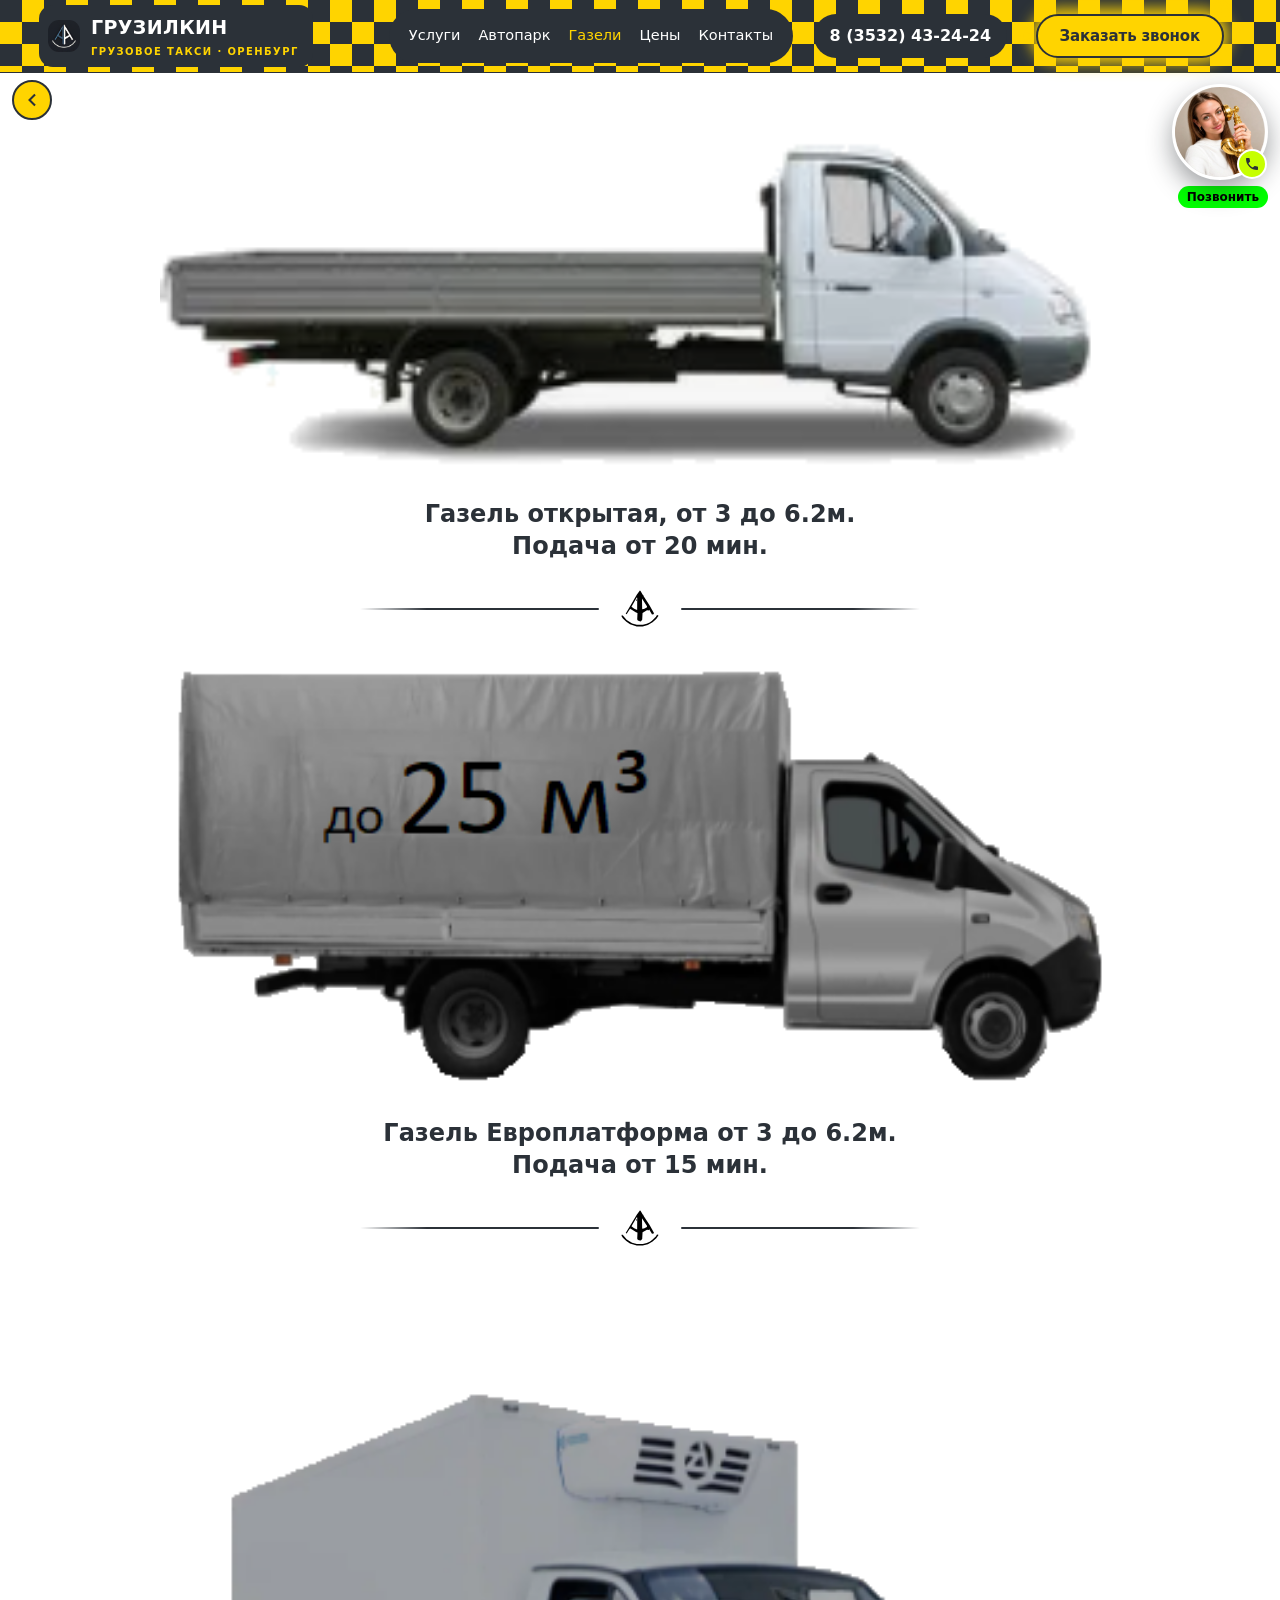
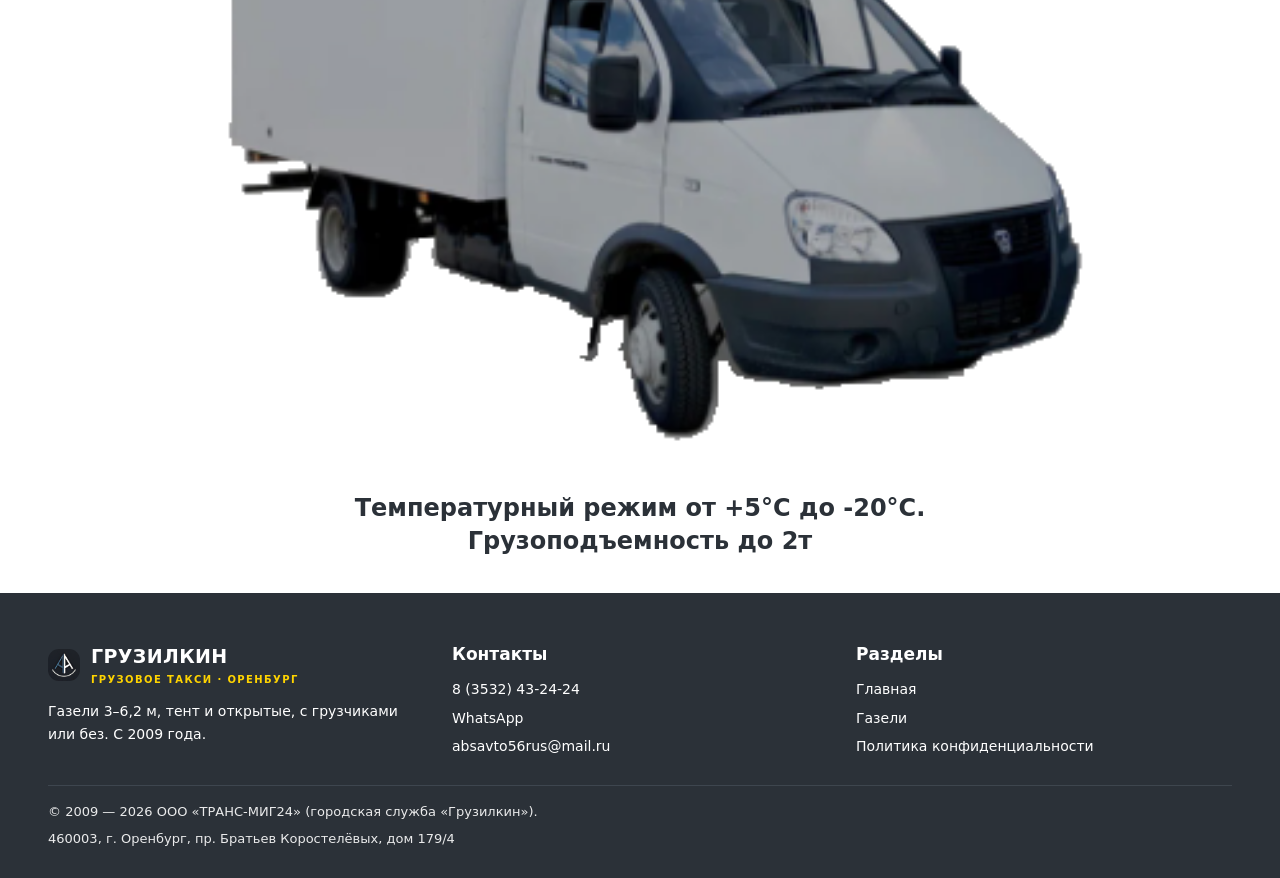
==== gazeli.html @ c3faa5ec "Publish the current site so GitHub Pages can serve it. Co-authored-by: Cursor <cursoragent@cursor.co" ====
<!DOCTYPE html>
<html lang="ru">
<head>
<meta charset="utf-8">
<meta name="viewport" content="width=device-width, initial-scale=1, viewport-fit=cover">
<title>Газели от 3 до 6,2 метров в Оренбурге — Грузилкин</title>
<meta name="description" content="Газели 3, 4,2, 5,2 и 6,2 м — с тентом и открытые. По городу и области, с грузчиками или без. Разбор и сборка мебели. Час от 1 800 ₽.">
<meta name="theme-color" content="#2B3138">
<link rel="canonical" href="https://adamestok.github.io/Gruzilkin-site/gazeli.html">
<link rel="stylesheet" href="gazeli.css?v=73">
</head>
<body>
<a class="skip" href="#main" style="position:absolute;left:-9999px">К содержанию</a>

<header class="topbar" id="topbar">
  <div class="topbar__in">
    <a class="brand" href="index.html" aria-label="Грузилкин — на главную">
      <img class="brand__mark" src="assets/brand-logo.png" width="191" height="186" alt="">
      <span>
        <span class="brand__name">ГРУЗИЛКИН</span>
        <span class="brand__sub">Грузовое такси · Оренбург</span>
      </span>
    </a>
    <nav class="nav" aria-label="Основная навигация">
      <a href="index.html#services">Услуги</a>
      <a href="index.html#park">Автопарк</a>
      <a class="is-on" href="gazeli.html" aria-current="page">Газели</a>
      <a href="index.html#calc">Цены</a>
      <a href="index.html#contacts">Контакты</a>
    </nav>
    <a class="hdr-tel" href="tel:+73532432424">8 (3532) 43-24-24</a>
    <a class="btn-blink-order" href="tel:+73532432424">Заказать звонок</a>
  </div>
</header>

<a class="back" href="index.html" aria-label="Назад"><svg viewBox="0 0 24 24" aria-hidden="true"><path fill="currentColor" d="M14.5 5.2 7.7 12l6.8 6.8 1.6-1.6L10.9 12l5.2-5.2z"/></svg></a>

<a class="hero__call" href="tel:+73532432424" aria-label="Позвонить 8 (3532) 43-24-24">
  <span class="hero__call-face">
    <img class="hero__girl" src="assets/dispatcher.webp" width="1024" height="1024" alt="">
    <span class="hero__call-badge" aria-hidden="true">
      <svg viewBox="0 0 24 24"><path d="M6.6 10.8c1.4 2.8 3.8 5.1 6.6 6.6l2.2-2.2c.3-.3.7-.4 1-.2 1.1.4 2.3.6 3.6.6.6 0 1 .4 1 1V20c0 .6-.4 1-1 1C10.6 21 3 13.4 3 4c0-.6.4-1 1-1h3.5c.6 0 1 .4 1 1 0 1.2.2 2.4.6 3.5.1.4 0 .8-.3 1.1l-2.2 2.2z"/></svg>
    </span>
  </span>
  <span class="hero__call-label">Позвонить</span>
</a>


<main id="main" class="page">
  <div class="gazeli-photos">
      <figure>
        <img src="assets/gazeli/board.png?v=13" width="251" height="94" alt="Газель с открытым бортом">
        <figcaption>Газель открытая, от 3 до 6.2м.<br>Подача от 20 мин.</figcaption>
        <div class="gazeli-split" aria-hidden="true">
          <span></span>
          <img src="assets/brand-mark.svg?v=4" width="96" height="93" alt="">
          <span></span>
        </div>
      </figure>
      <figure>
        <img src="assets/gazeli/tent-side.png?v=26" width="405" height="189" alt="Газель с серым тентом">
        <figcaption class="is-2">Газель Европлатформа от 3 до 6.2м.<br>Подача от 15 мин.</figcaption>
        <div class="gazeli-split" aria-hidden="true">
          <span></span>
          <img src="assets/brand-mark.svg?v=4" width="96" height="93" alt="">
          <span></span>
        </div>
      </figure>
      <figure>
        <img src="assets/gazeli/fridge.png?v=18" width="375" height="314" alt="Газель-рефрижератор">
        <figcaption class="is-2">Температурный режим от +5°C до -20°C.<br>Грузоподъемность до 2т</figcaption>
      </figure>
  </div>
</main>

<footer class="foot">
  <div class="wrap">
    <div class="foot__grid">
      <div>
        <a class="brand" href="index.html">
          <img class="brand__mark" src="assets/brand-logo.png" width="32" height="32" alt="">
          <span><span class="brand__name">ГРУЗИЛКИН</span><span class="brand__sub">Грузовое такси · Оренбург</span></span>
        </a>
        <p style="font-size:14px;margin-top:12px">Газели 3–6,2 м, тент и открытые, с грузчиками или без. С 2009 года.</p>
      </div>
      <div>
        <div class="foot__h">Контакты</div>
        <div class="foot__list">
          <a href="tel:+73532432424">8 (3532) 43-24-24</a>
          <a href="https://wa.me/79033695311" target="_blank" rel="noopener">WhatsApp</a>
          <a href="mailto:absavto56rus@mail.ru">absavto56rus@mail.ru</a>
        </div>
      </div>
      <div>
        <div class="foot__h">Разделы</div>
        <div class="foot__list">
          <a href="index.html">Главная</a>
          <a href="gazeli.html">Газели</a>
          <a href="policy.html">Политика конфиденциальности</a>
        </div>
      </div>
    </div>
    <div class="foot__bot">
      <span>© 2009 — 2026 ООО «ТРАНС-МИГ24» (городская служба «Грузилкин»).</span>
      <span>460003, г. Оренбург, пр. Братьев Коростелёвых, дом 179/4</span>
    </div>
  </div>
</footer>

<script>
(function () {
  var order = document.querySelector(".btn-blink-order");
  var call = document.querySelector(".hero__call-label");
  if (!order || !call) return;
  if (window.matchMedia("(prefers-reduced-motion: reduce)").matches) return;
  var period = 1300;
  function tick() {
    var yellow = (Date.now() % period) < period / 2;
    order.classList.toggle("is-lit", yellow);
    call.classList.toggle("is-lit", !yellow);
    requestAnimationFrame(tick);
  }
  tick();
})();
</script>
</body>
</html>
---- gazeli.css ----
/* Внутренняя страница «Газели» — те же токены, без вшитых шрифтов. */
:root{
  --black:#2B3138;
  --graphite-2:#353C44;
  --graphite-3:#414952;
  --white:#FFFFFF;
  --accent:#FFD400;
  --accent-ink:#1A1E23;
  --gray-1:#2B3138;
  --gray-2:#FFFFFF;
  --line:#E5E7EB;
  --line-d:#414952;
  --maxw:1280px;
  --pad:clamp(20px,4vw,48px);
  --r:14px;
  --ff:"Inter",system-ui,-apple-system,"Segoe UI",Roboto,sans-serif;
  --ease:cubic-bezier(.22,.61,.36,1);
}
*,*::before,*::after{box-sizing:border-box}
html{scroll-behavior:smooth;scroll-padding-top:84px;overflow-x:clip;background:#ffffff}
body{
  margin:0;background:#ffffff;color:var(--black);
  font-family:var(--ff);font-size:17px;line-height:1.6;
  -webkit-font-smoothing:antialiased;
}
img{max-width:100%;display:block}
a{color:inherit;text-decoration:none}
button{cursor:pointer;background:none;border:0;font:inherit;color:inherit}
h1,h2,h3{margin:0;font-weight:800;line-height:1.08;letter-spacing:-.025em}
p{margin:0}
ul{margin:0;padding:0;list-style:none}
:focus-visible{outline:2px solid var(--accent);outline-offset:3px}

.wrap{max-width:var(--maxw);margin:0 auto;padding:0 var(--pad)}
.page{padding-top:72px;background:#ffffff}
.sheet{min-height:100vh;background:#ffffff}
.sheet-title{
  position:absolute;z-index:5;margin:0;
  top:84px;left:64px;right:120px;height:96px;
  display:flex;align-items:center;justify-content:center;
  font-size:39px;font-weight:800;line-height:1;letter-spacing:-.02em;
  color:var(--black);pointer-events:none;
}
.sheet-title.is-long{
  font-size:36px;line-height:1;white-space:nowrap;text-align:center;
}
.sheet-title.is-xlong{font-size:min(30px, calc((100vw - 184px) / 14))}
@property --say-a{syntax:"<angle>";inherits:false;initial-value:0deg}
.say-try{
  height:40px;margin:0 0 12px;padding:0 16px 0 14px;border-radius:999px;
  display:inline-flex;align-items:center;gap:8px;
  color:#2B3138;border:3px solid transparent;
  background:
    linear-gradient(#fff,#fff) padding-box,
    conic-gradient(from var(--say-a),#ff2d2d,#ffd400,#39ff14,#2ad4ff,#8a5cff,#ff2d2d) border-box;
  animation:say-rgb 6s linear infinite;
  font-weight:800;font-size:0;line-height:1;white-space:nowrap;
}
.say-try::after{
  content:"произнести";
  font-size:15px;font-weight:800;line-height:1;
}
.say-try.is-on::after{content:"стоп"}
@keyframes say-rgb{to{--say-a:360deg}}
.say-try svg{width:13px;height:13px;flex:0 0 13px}
.say-try .say-play{transform-origin:center;animation:say-tri 3s ease-in-out infinite}
@keyframes say-tri{0%,100%{transform:scale(1)}50%{transform:scale(2)}}
.say-try .say-pause{display:none}
.say-try.is-on .say-play{display:none}
.say-try.is-on .say-pause{display:block}
.say-try:active,.say-try.is-on{
  color:#fff;
  background:
    linear-gradient(#2B3138,#2B3138) padding-box,
    conic-gradient(from var(--say-a),#ff2d2d,#ffd400,#39ff14,#2ad4ff,#8a5cff,#ff2d2d) border-box;
}
.sheet-shot{width:75%;margin:150px auto 0}
.sheet-photo{
  width:100%;height:auto;display:block;margin:0;
  border-radius:14px;
}
.sheet-lead{
  max-width:34em;margin:18px auto 0;padding:0 var(--pad);
  display:flex;flex-direction:column;align-items:center;
  text-align:center;color:var(--black);
}
.sheet > .sheet-lead:first-child{margin-top:150px}
.sheet-lead p{
  margin:0 0 14px;
  font-size:18px;font-weight:700;line-height:1.45;
}
.sheet-lead .gazeli-split{margin:6px auto 16px}
.sheet-lead .gazeli-split img{width:50px;height:auto;flex:0 0 50px;margin:0}
.sheet-cards{
  width:100%;display:flex;flex-direction:column;gap:12px;
  margin:0 0 28px;
}
.sheet-card{
  margin:0;padding:14px 16px 16px;text-align:left;
  background:#fff;border-radius:16px;
  border:1px solid rgba(43,49,56,.1);
  box-shadow:0 0 0 1px rgba(255,212,0,.55), 0 10px 22px rgba(43,49,56,.06);
}
.sheet-kicker{
  display:inline-flex;margin:0 0 8px;padding:4px 10px;border-radius:999px;
  background:#FFD400;color:#2B3138;
  font-size:12px;font-weight:800;line-height:1.2;letter-spacing:.01em;
}
.sheet-card p{margin:0;text-align:left;font-size:16.5px;font-weight:650;line-height:1.5}
.sheet-card p + p{margin-top:10px}
.sheet-lead .say-w.is-now{color:#9aa0a6}
.sheet-lead .seo-block{width:100%}
.sheet-lead .seo-bar{
  width:100%;height:8px;margin:2px 0 16px;border-radius:4px;
  background:#FFD400;
}
.sheet-lead .seo-note{
  width:100%;max-width:100%;margin:4px 0 0;padding:0;
  overflow:hidden;white-space:nowrap;text-overflow:clip;
  border:0;box-shadow:none;background:transparent;text-align:left;
  font-size:1px;font-weight:650;line-height:1.2;
}
.gazeli-photos{
  display:flex;flex-direction:column;gap:20px;
  width:100%;margin:0;padding:0;
  background:#ffffff;border:0;box-shadow:none;
}
.gazeli-photos figure{margin:0;padding:0;background:#ffffff;border:0;box-shadow:none}
.gazeli-photos figure:first-child{margin-top:50px}
.gazeli-photos figure:last-child{padding-bottom:36px}
.gazeli-photos img{
  width:75%;height:auto;display:block;margin:0 auto;
  background:#ffffff;border:0;box-shadow:none;outline:0;
}
.gazeli-photos img.is-flip{transform:scaleX(-1)}
.gazeli-photos figcaption{
  margin:16px 0 0;
  padding:0 var(--pad);
  font-size:24px;
  font-weight:700;
  line-height:1.35;
  color:var(--black);
  text-align:center;
}
.gazeli-photos figcaption.is-2{
  font-size:clamp(15px,4.55vw,24px);
  white-space:nowrap;
}
.gazeli-split{
  display:flex;align-items:center;gap:16px;
  width:min(560px,88%);
  margin:22px auto 0;
}
.gazeli-split span{
  flex:1;height:2px;border-radius:2px;
  background:linear-gradient(90deg,transparent,#2B3138 28%,#2B3138);
}
.gazeli-split span:last-child{
  background:linear-gradient(90deg,#2B3138,#2B3138 72%,transparent);
}
.gazeli-photos .gazeli-split img{
  width:50px;height:auto;flex:0 0 50px;margin:0;
  object-fit:contain;background:transparent;border-radius:0;
}

.btn{
  display:inline-flex;align-items:center;justify-content:center;gap:10px;
  min-height:52px;padding:0 26px;border-radius:var(--r);
  font-size:15.5px;font-weight:700;
}
.btn--main{background:var(--accent);color:var(--accent-ink)}
.btn--ghost{background:transparent;color:var(--black);border:1.5px solid var(--black)}
.btn--ghost:hover{background:var(--black);color:var(--white)}
.btn--on-dark{background:transparent;color:var(--white);border:1.5px solid #fff}
.btn--on-dark:hover{background:var(--accent);color:var(--accent-ink);border-color:var(--accent)}

.topbar{
  position:fixed;inset:0 0 auto;z-index:1100;
  background:
    repeating-conic-gradient(var(--accent) 0 25%, var(--black) 0 50%) 0 0/44px 44px;
  border-bottom:1px solid var(--black);
}
.topbar__in{
  max-width:var(--maxw);margin:0 auto;padding:0 var(--pad);
  height:72px;display:flex;align-items:center;gap:clamp(12px,1.6vw,28px);
}
.brand{display:flex;align-items:center;gap:11px;flex:0 0 auto}
.brand__mark{width:32px;height:32px;flex:0 0 32px;border-radius:11px;object-fit:cover}
.brand__name{font-size:19px;font-weight:800;letter-spacing:.02em;color:#fff}
.brand__sub{display:block;font-size:10px;font-weight:600;letter-spacing:.14em;text-transform:uppercase;margin-top:1px;color:var(--accent)}
.topbar .brand{
  background:var(--black);border-radius:14px;
  padding:7px 14px 7px 9px;margin-left:-9px;
}
.topbar .nav{
  background:var(--black);border-radius:999px;
  padding:9px 20px;
}
.nav{margin-left:auto;display:none;align-items:center;gap:clamp(10px,1.4vw,24px)}
.nav a{font-size:14.5px;font-weight:500;padding:6px 0;color:#fff}
.nav a.is-on{color:var(--accent)}
.topbar .hdr-tel{
  background:var(--black);border-radius:999px;
  padding:9px 16px;color:#fff;
}
.hdr-tel{display:none;align-items:center;gap:8px;font-size:16px;font-weight:700;white-space:nowrap}
.btn-blink-order{
  display:inline-flex;align-items:center;justify-content:center;
  background:var(--accent);color:var(--black)!important;font-weight:800;font-size:15px;
  line-height:1;min-height:44px;padding:10px 22px;border-radius:999px;
  border:2px solid var(--black);box-shadow:none;white-space:nowrap;
  margin-left:auto;margin-right:8px;letter-spacing:-.01em;
}
.btn-blink-order.is-lit{box-shadow:0 0 16px 5px #FFD400}
.back{
  position:fixed;z-index:1065;top:80px;left:12px;
  display:inline-flex;align-items:center;justify-content:center;
  width:40px;height:40px;padding:0;border-radius:999px;
  background:var(--accent);color:var(--black);
  border:2px solid var(--black);
}
.back svg{width:22px;height:22px;display:block}
.hero__call{
  position:fixed;z-index:1060;top:84px;right:12px;
  display:flex;flex-direction:column;align-items:flex-end;gap:6px;
  width:auto;padding:0;text-decoration:none;
}
.hero__call-face{
  position:relative;display:block;width:min(18vw,96px);
  border-radius:50%;background:#e6e2dd;
  border:3px solid #fff;box-shadow:0 10px 26px rgba(20,24,28,.42);
}
.hero__girl{
  display:block;width:100%;height:auto;aspect-ratio:1;
  border-radius:50%;object-fit:cover;object-position:center;
}
.hero__call-badge{
  position:absolute;z-index:3;right:-2px;bottom:-2px;
  width:30px;height:30px;border-radius:50%;
  display:grid;place-items:center;
  background:#C6FF00;color:var(--black);border:2px solid #fff;
}
.hero__call-badge svg{width:16px;height:16px;display:block;fill:currentColor}
.hero__call-label{
  background:#00FF00;color:#000;
  font-weight:800;font-size:12px;line-height:1;
  padding:5px 9px;border-radius:999px;
}
.hero__call-label.is-lit{box-shadow:0 0 16px 5px #00FF00}
@media (max-width:900px){
  .topbar{
    background:
      repeating-conic-gradient(var(--accent) 0 25%, var(--black) 0 50%) 0 0/36px 36px;
  }
}
@media (max-width:600px){
  .topbar{background:var(--black);border-bottom:0}
  .topbar__in{height:64px;padding:0 12px;gap:8px}
  .page{padding-top:64px}
  .topbar .brand{min-width:0;padding:8px 14px 8px 8px;margin-left:-7px;border-radius:14px}
  .brand__mark{width:36px;height:36px;flex-basis:36px;border-radius:12px}
  .brand__name{font-size:20px}
  .topbar .brand__sub{display:none}
  .btn-blink-order{font-size:12px;min-height:40px;padding:8px 10px;margin-left:12px;margin-right:0}
  .sheet-title{top:78px;left:52px;right:calc(8px + min(22vw,88px) + 10px);height:88px;font-size:36px}
  .sheet-title.is-long{font-size:min(36px, calc((100vw - 158px) / 10.6));line-height:1;white-space:nowrap}
  .sheet-title.is-xlong{
    left:8px;right:8px;top:200px;height:36px;
    font-size:min(28px, calc((100vw - 24px) / 13.7));
  }
  .sheet.has-wide-title > .sheet-lead:first-child{margin-top:184px}
  .sheet-shot{margin-top:128px}
  .back{top:70px;left:8px;width:36px;height:36px}
  .back svg{width:20px;height:20px}
  .hero__call{top:78px;right:8px}
  .hero__call-face{width:min(22vw,88px);border-width:2px}
  .hero__call-badge{width:26px;height:26px}
  .hero__call-badge svg{width:14px;height:14px}
  .hero__call-label{font-size:11px;padding:4px 7px}
}
@media (min-width:1100px){
  .nav,.hdr-tel{display:flex}
  .btn-blink-order{margin-left:8px}
}
@media (prefers-reduced-motion:reduce){
  .btn-blink-order,.hero__call-label{box-shadow:none}
  .say-try,.say-try .say-play{animation:none}
}

.crumbs{display:flex;flex-wrap:wrap;gap:8px;font-size:14px;margin-bottom:22px}
.crumbs a{border-bottom:1px solid var(--line)}
.crumbs span{color:#6b7280}

.hero-page{padding:12px 0 24px}
.hero-page h1{font-size:clamp(32px,5vw,56px);max-width:16ch;margin-bottom:18px}
.hero-page .lead{font-size:19px;max-width:52ch;margin-bottom:28px}
.hero-page .actions{display:flex;flex-wrap:wrap;gap:12px}

.sec{padding:clamp(48px,6vw,88px) 0}
.sec--dark{background:var(--black);color:var(--white)}
.shead{margin-bottom:32px}
.shead h2{font-size:clamp(26px,3.6vw,42px);max-width:18ch;margin-bottom:12px}
.shead p{max-width:54ch}

.sizes{display:grid;gap:16px;grid-template-columns:repeat(auto-fit,minmax(220px,1fr))}
.card{
  border:1px solid var(--line);border-radius:var(--r);padding:22px;
  display:grid;gap:10px;background:var(--white);color:var(--black);
}
.sec--dark .card{background:var(--graphite-2);border-color:var(--line-d);color:var(--white)}
.card b.price{font-size:22px}
.card .unit{font-size:14px;opacity:.8}
.meta{display:grid;gap:6px;font-size:15px}
.meta div{display:flex;justify-content:space-between;gap:12px;border-bottom:1px dashed var(--line);padding-bottom:4px}
.sec--dark .meta div{border-color:var(--line-d)}

.opts{display:grid;gap:16px;grid-template-columns:repeat(auto-fit,minmax(240px,1fr))}
.opt{border:1px solid var(--line);border-radius:var(--r);padding:22px;display:grid;gap:8px}
.opt h3{font-size:20px}

.steps{display:grid;gap:16px;counter-reset:st}
.step{display:grid;grid-template-columns:auto 1fr;gap:14px;align-items:start}
.step::before{
  counter-increment:st;content:counter(st);
  width:36px;height:36px;border-radius:50%;background:var(--accent);color:var(--accent-ink);
  display:grid;place-items:center;font-weight:800;
}

.faq details{border-bottom:1px solid var(--line);padding:14px 0}
.faq summary{font-weight:700;cursor:pointer;list-style:none}
.faq summary::-webkit-details-marker{display:none}
.faq p{margin-top:8px}

.cta-band{display:grid;gap:18px}
.cta-band .phones{display:grid;gap:6px;font-size:20px;font-weight:800}

.foot{background:var(--black);color:var(--white);padding:48px 0 28px}
.foot__grid{display:grid;gap:28px;grid-template-columns:repeat(auto-fit,minmax(200px,1fr));margin-bottom:28px}
.foot__h{font-weight:800;margin-bottom:10px}
.foot__list{display:grid;gap:6px;font-size:14px}
.foot__bot{display:grid;gap:6px;font-size:13px;border-top:1px solid var(--line-d);padding-top:16px;opacity:.9}

.foot .brand__sub{color:var(--accent)}
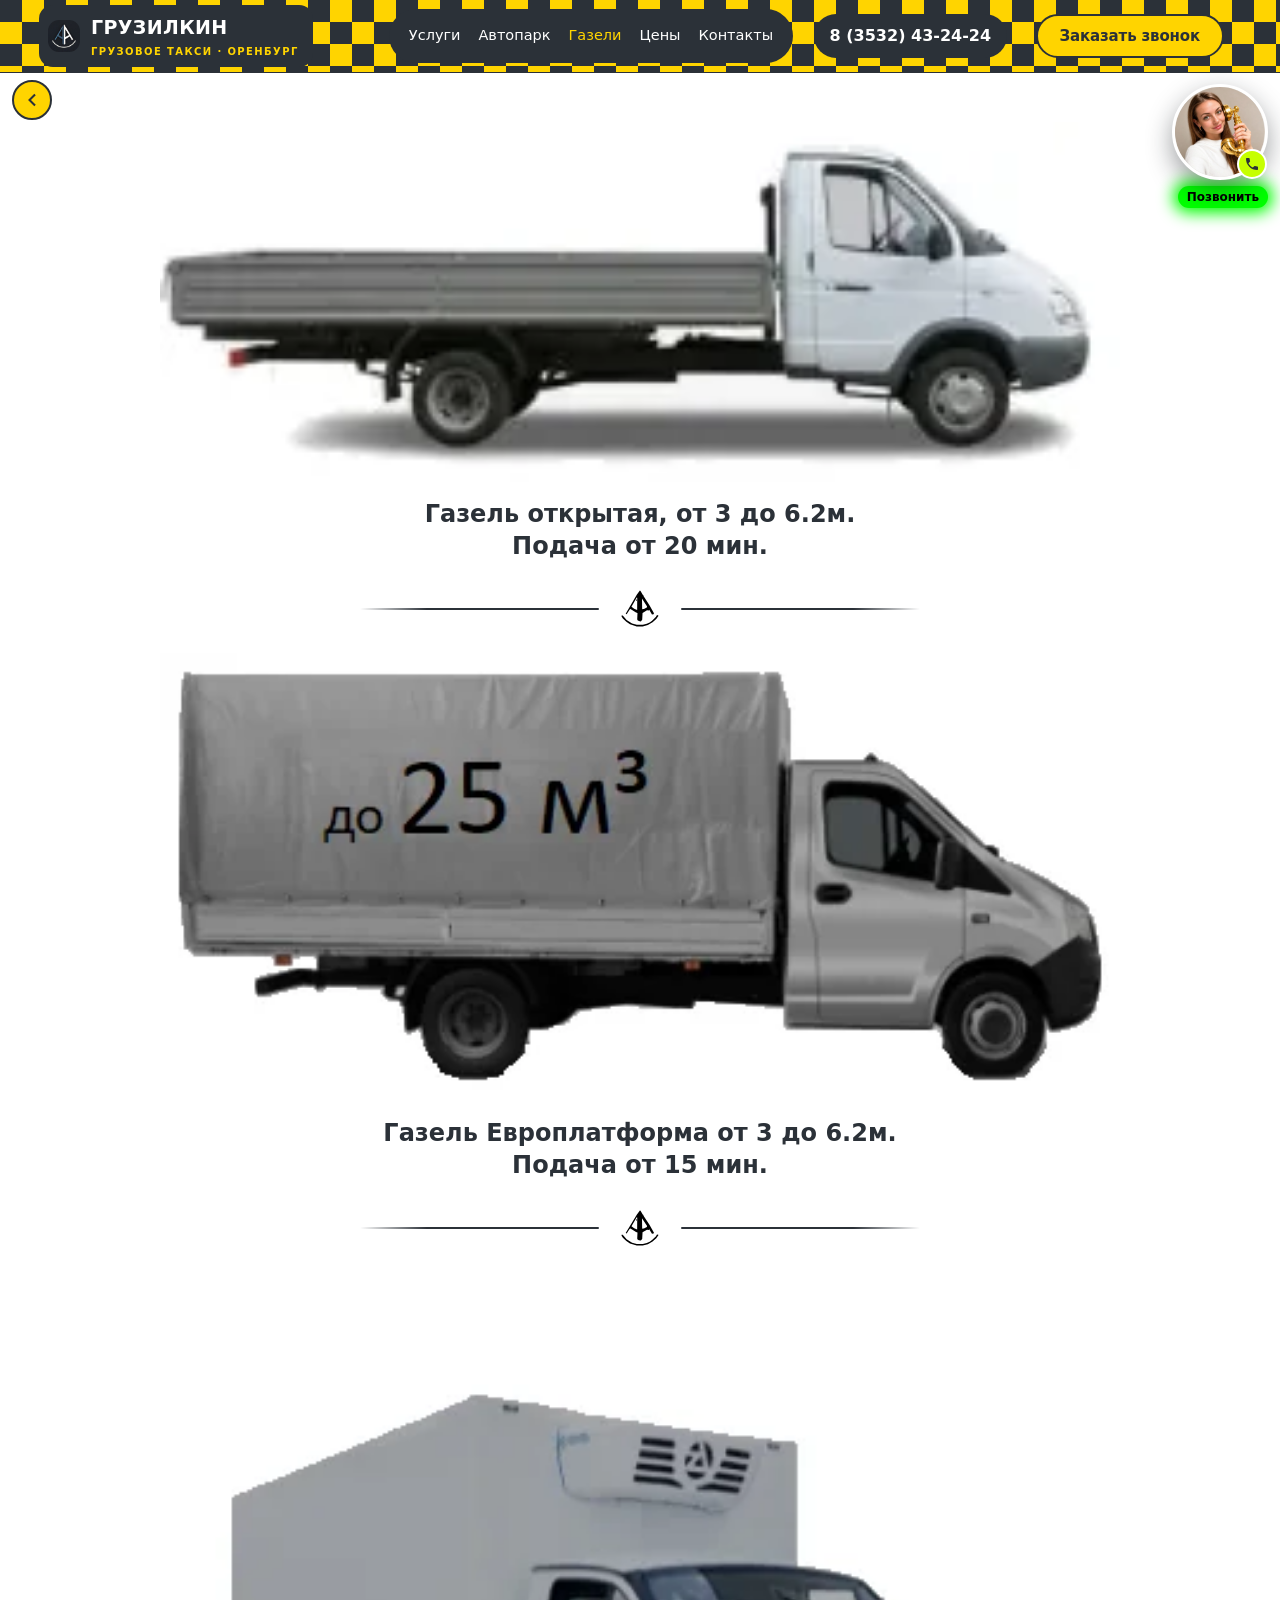
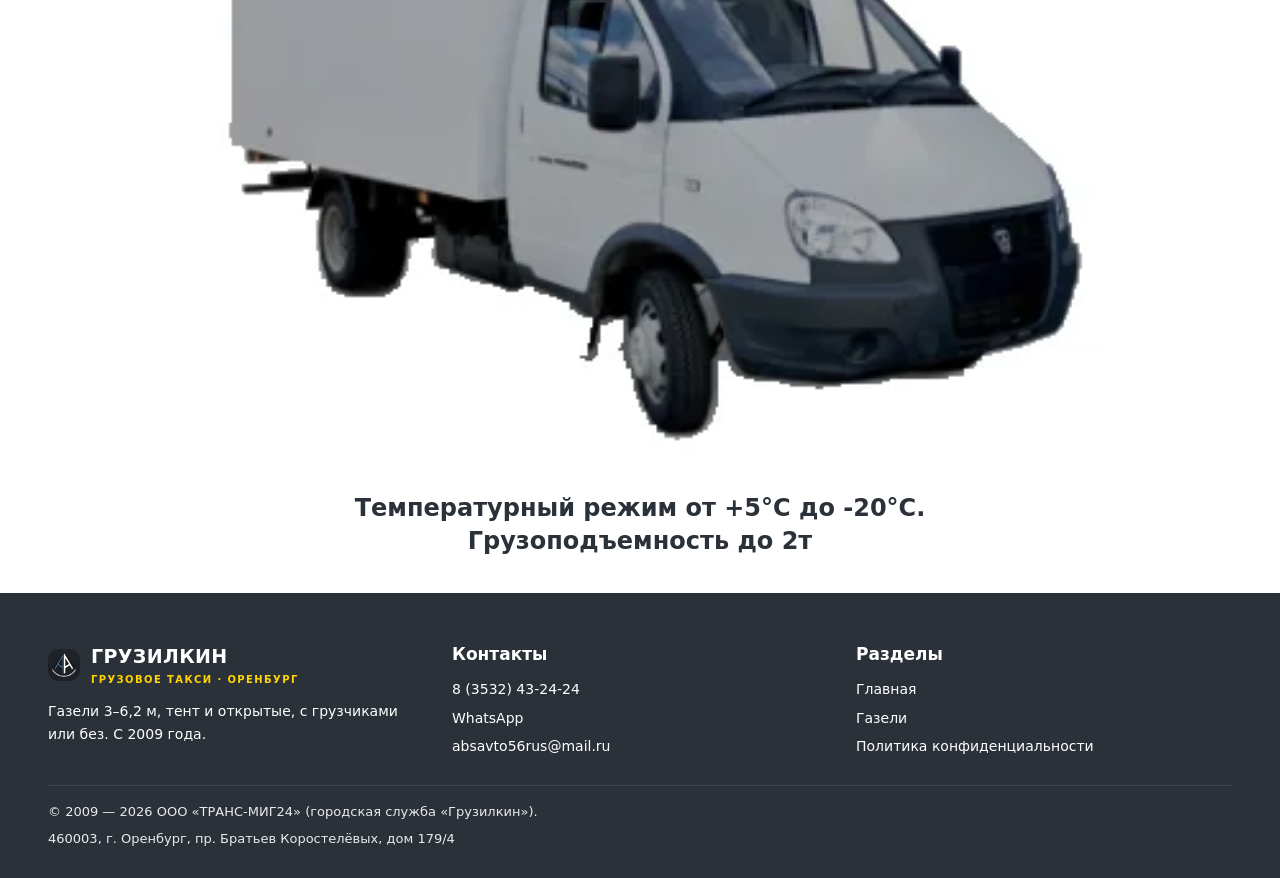
==== commit 10e04b6e: "Keep the current homepage after inner pages and serve photos as WebP. Co-authored-by: Cursor <cursor" ====
--- a/gazeli.html
+++ b/gazeli.html
@@ -15,7 +15,7 @@
 <header class="topbar" id="topbar">
   <div class="topbar__in">
     <a class="brand" href="index.html" aria-label="Грузилкин — на главную">
-      <img class="brand__mark" src="assets/brand-logo.png" width="191" height="186" alt="">
+      <img class="brand__mark" src="assets/brand-logo.webp" width="191" height="186" alt="">
       <span>
         <span class="brand__name">ГРУЗИЛКИН</span>
         <span class="brand__sub">Грузовое такси · Оренбург</span>
@@ -49,7 +49,7 @@
 <main id="main" class="page">
   <div class="gazeli-photos">
       <figure>
-        <img src="assets/gazeli/board.png?v=13" width="251" height="94" alt="Газель с открытым бортом">
+        <img src="assets/gazeli/board.webp?v=14" width="251" height="94" alt="Газель с открытым бортом">
         <figcaption>Газель открытая, от 3 до 6.2м.<br>Подача от 20 мин.</figcaption>
         <div class="gazeli-split" aria-hidden="true">
           <span></span>
@@ -58,7 +58,7 @@
         </div>
       </figure>
       <figure>
-        <img src="assets/gazeli/tent-side.png?v=26" width="405" height="189" alt="Газель с серым тентом">
+        <img src="assets/gazeli/tent-side.webp?v=27" width="405" height="189" alt="Газель с серым тентом">
         <figcaption class="is-2">Газель Европлатформа от 3 до 6.2м.<br>Подача от 15 мин.</figcaption>
         <div class="gazeli-split" aria-hidden="true">
           <span></span>
@@ -67,7 +67,7 @@
         </div>
       </figure>
       <figure>
-        <img src="assets/gazeli/fridge.png?v=18" width="375" height="314" alt="Газель-рефрижератор">
+        <img src="assets/gazeli/fridge.webp?v=19" width="375" height="314" alt="Газель-рефрижератор">
         <figcaption class="is-2">Температурный режим от +5°C до -20°C.<br>Грузоподъемность до 2т</figcaption>
       </figure>
   </div>
@@ -78,7 +78,7 @@
     <div class="foot__grid">
       <div>
         <a class="brand" href="index.html">
-          <img class="brand__mark" src="assets/brand-logo.png" width="32" height="32" alt="">
+          <img class="brand__mark" src="assets/brand-logo.webp" width="32" height="32" alt="">
           <span><span class="brand__name">ГРУЗИЛКИН</span><span class="brand__sub">Грузовое такси · Оренбург</span></span>
         </a>
         <p style="font-size:14px;margin-top:12px">Газели 3–6,2 м, тент и открытые, с грузчиками или без. С 2009 года.</p>
@@ -123,5 +123,49 @@
   tick();
 })();
 </script>
+<script>
+(function () {
+  var KEY = "gk-build";
+  function paint(v) {
+    if (!v) return;
+    document.querySelectorAll('a[href^="index.html"]').forEach(function (a) {
+      var href = a.getAttribute("href") || "";
+      if (href.indexOf("?v=") !== -1) return;
+      a.setAttribute("href", href.replace(/^index\.html/, "index.html?v=" + encodeURIComponent(v)));
+    });
+  }
+  function apply() {
+    var v = "";
+    try { v = sessionStorage.getItem(KEY) || ""; } catch (e) {}
+    paint(v);
+  }
+  apply();
+  document.addEventListener("click", function (e) {
+    var a = e.target && e.target.closest ? e.target.closest("a") : null;
+    if (!a) return;
+    var href = a.getAttribute("href") || "";
+    if (href.indexOf("index.html") !== 0 || href.indexOf("?v=") !== -1) return;
+    var v = "";
+    try { v = sessionStorage.getItem(KEY) || ""; } catch (err) {}
+    if (!v) return;
+    e.preventDefault();
+    location.href = href.replace(/^index\.html/, "index.html?v=" + encodeURIComponent(v));
+  }, true);
+  var x = new XMLHttpRequest();
+  x.open("GET", "index.html?chk=" + Date.now(), true);
+  try { x.setRequestHeader("Cache-Control", "no-store"); } catch (e2) {}
+  x.onreadystatechange = function () {
+    if (x.readyState !== 4) return;
+    if (x.status !== 200 && x.status !== 304) return;
+    var m = /name="gruzilkin-build"\s+content="([^"]*)"/.exec(x.responseText || "");
+    if (!m) return;
+    try { sessionStorage.setItem(KEY, m[1]); } catch (e3) {}
+    paint(m[1]);
+  };
+  try { x.send(); } catch (e4) {}
+  setTimeout(apply, 0);
+  setTimeout(apply, 300);
+})();
+</script>
 </body>
 </html>
